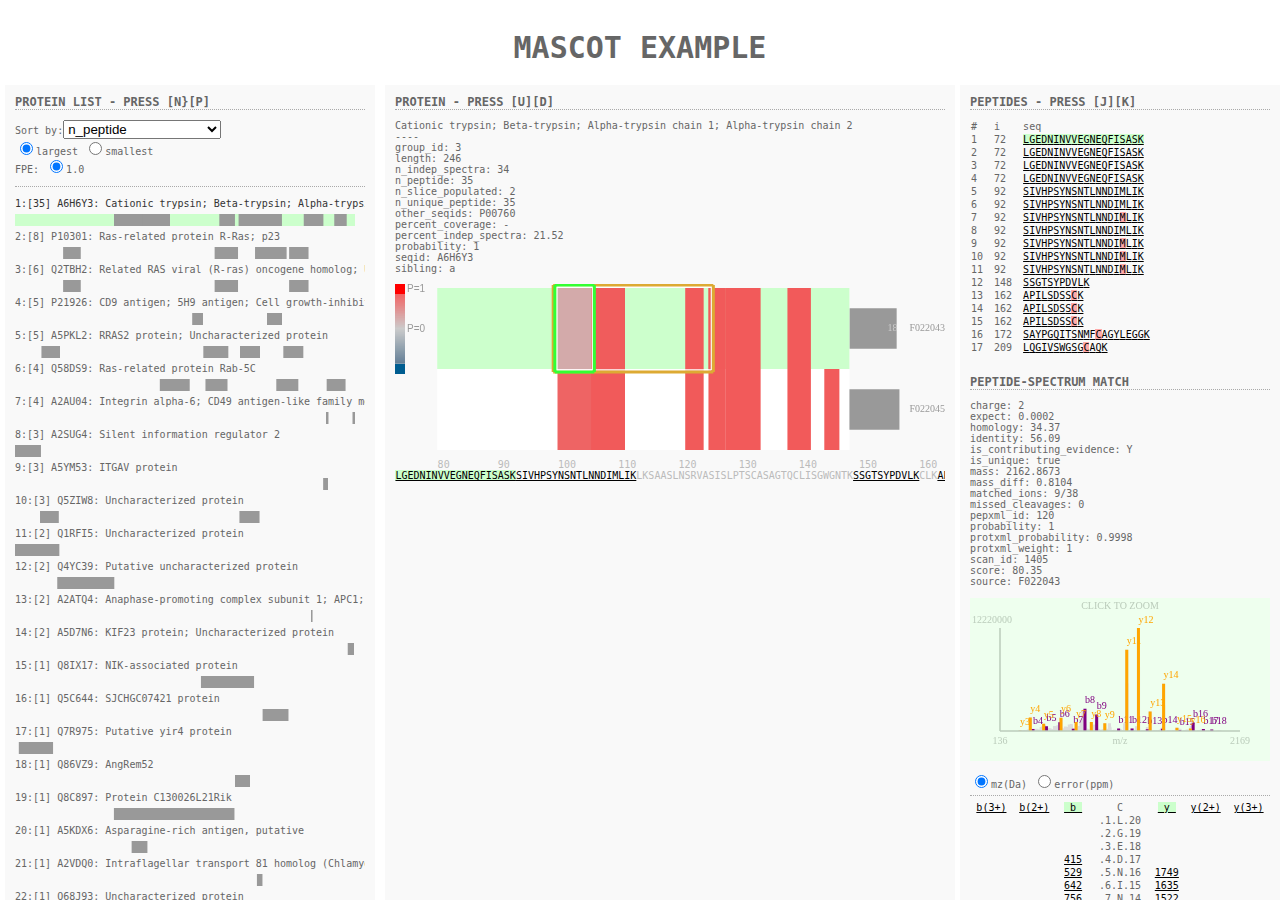
==== examples/comparison/index.html @ a966e024 "name changes" ====
<html>
<head>
  <meta http-equiv="Content-Type" content="text/html; charset=utf-8">
  <script type="text/javascript" src="js/jquery.js"></script>
  <script type="text/javascript" src="js/util.js"></script>
  <script type="text/javascript" src="js/mass.js"></script>
  <script type="text/javascript" src="data.js"></script>
  <script type="text/javascript" src="js/datacontroller.js"></script>
  <script type="text/javascript" src="js/peptidelist.js"></script>
  <script type="text/javascript" src="js/proteinlist.js"></script>
  <script type="text/javascript" src="js/canvaswidget.js"></script>
  <script type="text/javascript" src="js/spectrumwidget.js"></script>
  <script type="text/javascript" src="main.js"></script>
  <style>
    body, table, pre {
      font-family: 'Andale Mono', Lucidatypewriter, monospace;
      font-size: 10px;
      color: #666;
      margin: 0;
    }
    .title {
      font-size :12px;
      font-weight: bold;
      margin: 10px auto;
      width: 100%;
      border-bottom: 1px dotted #AAA;
    }
    .sorting_msg {
      position: absolute;
      width: 100%;
      height: 6em;
      top: 0;
      left: 10;
      padding: 10;
      z-index: 10;
      background-color: #F99;
    }
    #header {
      width: 100%;
      text-align: center;
      font-weight: bold;
      text-transform: uppercase;
      font-size: 30px;
      font-weight: bold;
      padding: 30px 0px 20px 0px;
    }
    #column1, #column2, #column3 {
      position: absolute;
      padding-left: 10px;
      padding-right: 10px;
      background-color: #F9F9F9;
    }
    #column1, #column2 {
      margin-left: 5px;
      margin-right: 5px;
      width: 350px;
    }
    #column2 {
      width: 400px;
    }
    #protein_control {
      border-bottom: 1px dotted #AAA;
    }
    #protein_list {
      white-space: nowrap; 
      background-color: #F9F9F9;
      overflow: scroll;
      cursor: pointer;
    }
    #protein_info {
      margin-bottom: 10px;
    }
    #peptograph {
      position: absolute;
      height: 290px;
    }
    #sequence {
      position: absolute;
      background-color: #F9F9F9;
      padding-top: 5px;
      padding-bottom: 20px;
      overflow: scroll;
    }
    #sequence pre {
      color: #BBB;
    }
    .sequence_link {
      color: #333;
      cursor: pointer;
    }
    .highlight_peptide {
      background-color: #CFC;
    }
    .modification {
      background-color: #FAA;
    }
    .link {
      color: black;
      cursor: pointer;
    }
    #peptide_list_title {
      position: absolute;
    }
    #peptide_list {
      overflow: auto;
    }
    #peptide_list table {
      border-collapse:collapse;
    }
    #peptide_list th, #peptide_list td {
      padding-right: 10px;
    }
    #spectrum {
      cursor: pointer;
    }
    #ion_table {
      overflow: auto;
    }
    .heading_row {
      outline: thin solid #CCC;
    }
    .dashed_border {
      border-top: 1px dotted #AAA;
      border-bottom: 1px dotted #AAA;
      padding-top: 5px;
      padding-bottom: 5px;
      margin-bottom: 5px;
      margin-top: 5px;
    }
    #ion_table table {
      border-spacing: 0px;
      width: 100%;
      text-align: center;
    }
  </style>
</head>
<body>
  <div id="header">Peptograph analysis of Sample</div>
  <div id="column1">
    <div class="title">PROTEIN LIST - PRESS [N}[P]</div>
    <div id="protein_control"></div>
    <div id="protein_list"></div>
  </div>
  <div id="column2">
    <div class="title">PROTEIN - PRESS [U][D]</div>
    <div id="protein_info"></div>
    <div id="peptograph"></div>
    <div id="sequence"></div>
  </div>
  <div id="column3">
    <div class="title">PEPTIDES - PRESS [J][K]</div>
    <div id="peptide_list"></div>
    <div class="title">PEPTIDE-SPECTRUM MATCH</div>
    <div id="peptide_info"></div>
    <div id="spectrum"></div>
    <div id="ion_table"></div>
  </div>
</body>
</html>
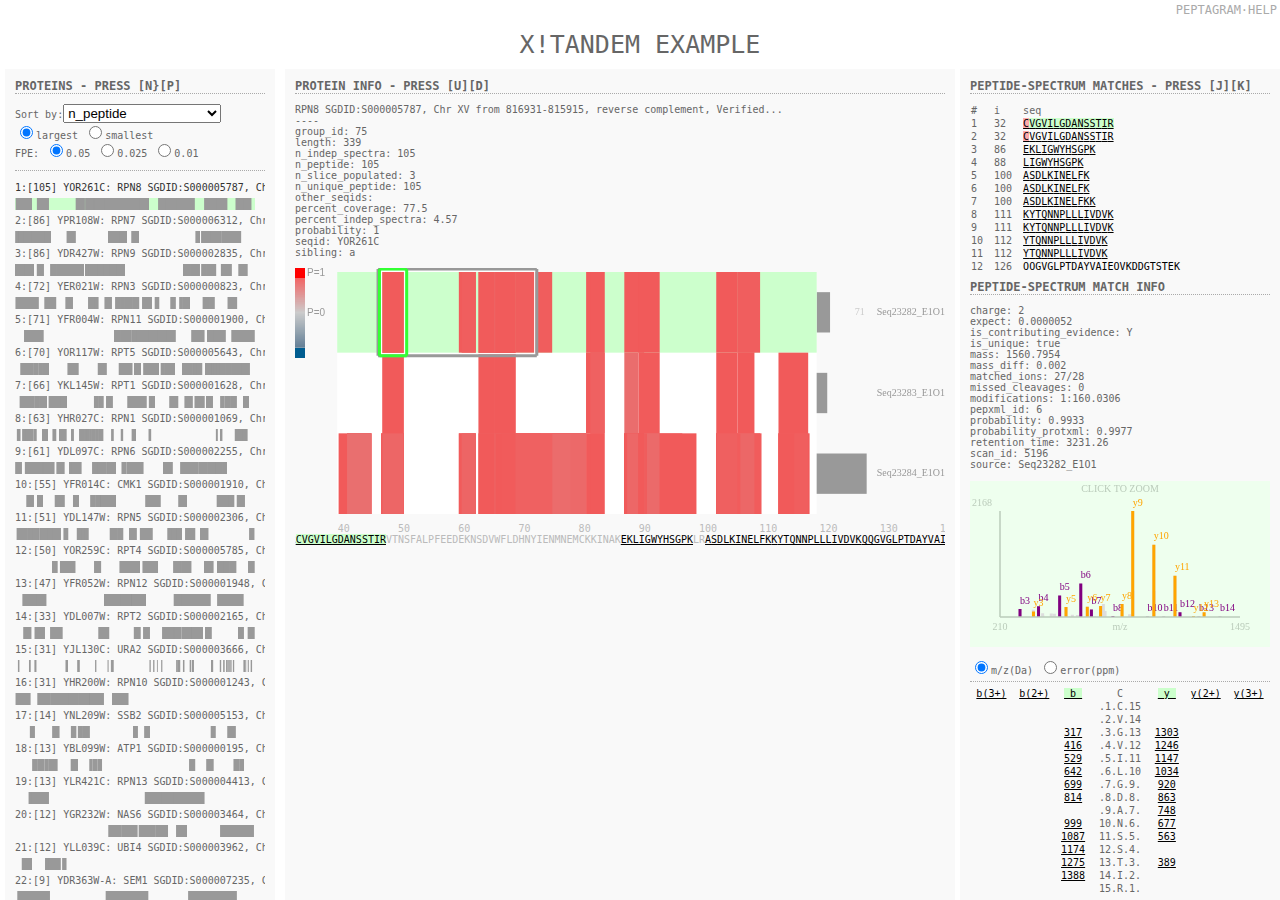
==== commit ae1ce812: "new examples" ====
--- a/examples/comparison/index.html
+++ b/examples/comparison/index.html
@@ -38,11 +38,9 @@
     #header {
       width: 100%;
       text-align: center;
-      font-weight: bold;
       text-transform: uppercase;
-      font-size: 30px;
-      font-weight: bold;
-      padding: 30px 0px 20px 0px;
+      font-size: 25px;
+      padding: 10px 0px 10px 0px;
     }
     #column1, #column2, #column3 {
       position: absolute;
@@ -53,7 +51,9 @@
     #column1, #column2 {
       margin-left: 5px;
       margin-right: 5px;
-      width: 350px;
+    }
+    #column1 {
+      width: 250px;
     }
     #column2 {
       width: 400px;
@@ -69,6 +69,7 @@
     }
     #protein_info {
       margin-bottom: 10px;
+      overflow: scroll;
     }
     #peptograph {
       position: absolute;
@@ -132,25 +133,38 @@
       width: 100%;
       text-align: center;
     }
+    #watermark {
+      text-align: right;
+      font-size: 12px;
+      padding: 3px;
+    }
+    #watermark a,
+    #watermark a:visited {
+      color: #AAA;
+      text-decoration: none;
+    }
   </style>
 </head>
 <body>
+  <div id="watermark">
+    <a href="http://boscoh.github.com/peptagram/vizhelp.html">PEPTAGRAM&#183;HELP</a>
+  </div>
   <div id="header">Peptograph analysis of Sample</div>
   <div id="column1">
-    <div class="title">PROTEIN LIST - PRESS [N}[P]</div>
+    <div class="title">PROTEINS - PRESS [N}[P]</div>
     <div id="protein_control"></div>
     <div id="protein_list"></div>
   </div>
   <div id="column2">
-    <div class="title">PROTEIN - PRESS [U][D]</div>
+    <div class="title">PROTEIN INFO - PRESS [U][D]</div>
     <div id="protein_info"></div>
     <div id="peptograph"></div>
     <div id="sequence"></div>
   </div>
   <div id="column3">
-    <div class="title">PEPTIDES - PRESS [J][K]</div>
+    <div class="title">PEPTIDE-SPECTRUM MATCHES - PRESS [J][K]</div>
     <div id="peptide_list"></div>
-    <div class="title">PEPTIDE-SPECTRUM MATCH</div>
+    <div class="title">PEPTIDE-SPECTRUM MATCH INFO</div>
     <div id="peptide_info"></div>
     <div id="spectrum"></div>
     <div id="ion_table"></div>
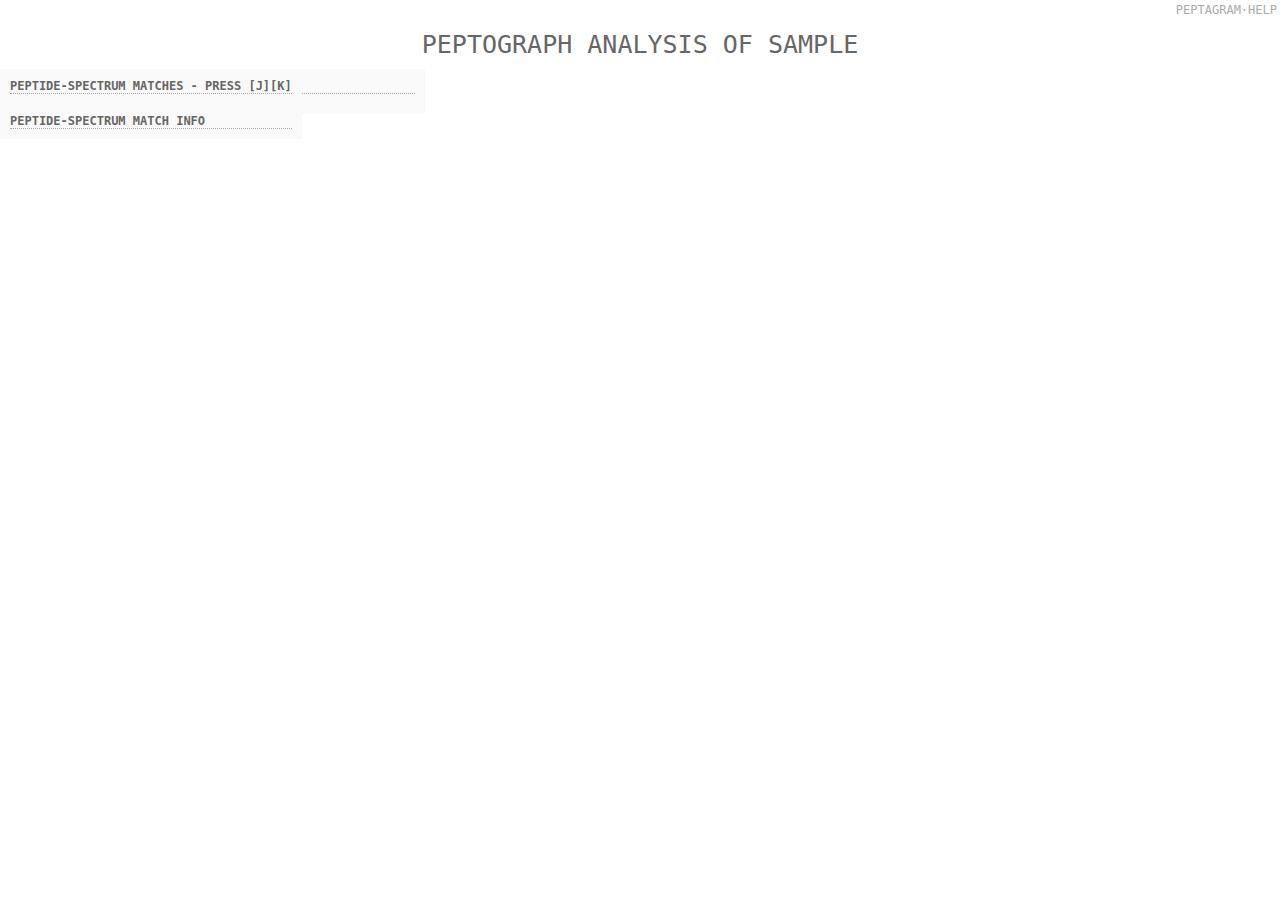
==== commit d35652b4: "add new examples" ====
--- a/examples/comparison/index.html
+++ b/examples/comparison/index.html
@@ -1,7 +1,8 @@
 <html>
 <head>
   <meta http-equiv="Content-Type" content="text/html; charset=utf-8">
-  <script type="text/javascript" src="js/jquery.js"></script>
+  <meta name="viewport" content="initial-scale=1, maximum-scale=1">  
+  <script type="text/javascript" src="js/jquery-2.0.3.js"></script>
   <script type="text/javascript" src="js/util.js"></script>
   <script type="text/javascript" src="js/mass.js"></script>
   <script type="text/javascript" src="data.js"></script>
@@ -12,10 +13,20 @@
   <script type="text/javascript" src="js/spectrumwidget.js"></script>
   <script type="text/javascript" src="main.js"></script>
   <style>
+    body,
+    html {
+      width: 100%;
+      height: 100%;
+      margin: 0;
+      padding: 0;
+      overflow: hidden;
+    }
     body, table, pre {
       font-family: 'Andale Mono', Lucidatypewriter, monospace;
       font-size: 10px;
       color: #666;
+    }
+    table, pre {
       margin: 0;
     }
     .title {
@@ -66,6 +77,9 @@
       background-color: #F9F9F9;
       overflow: scroll;
       cursor: pointer;
+    }
+    .protein_bar {
+      background-color: #F9F9F9;
     }
     #protein_info {
       margin-bottom: 10px;
@@ -143,6 +157,11 @@
       color: #AAA;
       text-decoration: none;
     }
+    .touchscroll {
+      overflow: scroll;
+      /* inertial scrolling on OSX */
+      -webkit-overflow-scrolling: touch;
+    }
   </style>
 </head>
 <body>
@@ -151,15 +170,15 @@
   </div>
   <div id="header">Peptograph analysis of Sample</div>
   <div id="column1">
-    <div class="title">PROTEINS - PRESS [N}[P]</div>
+    <div class="title">PROTEINS - PRESS [N][P]</div>
     <div id="protein_control"></div>
-    <div id="protein_list"></div>
+    <div id="protein_list" class="touchscroll"></div>
   </div>
   <div id="column2">
     <div class="title">PROTEIN INFO - PRESS [U][D]</div>
     <div id="protein_info"></div>
     <div id="peptograph"></div>
-    <div id="sequence"></div>
+    <div id="sequence" class="touchscroll"></div>
   </div>
   <div id="column3">
     <div class="title">PEPTIDE-SPECTRUM MATCHES - PRESS [J][K]</div>
@@ -167,7 +186,7 @@
     <div class="title">PEPTIDE-SPECTRUM MATCH INFO</div>
     <div id="peptide_info"></div>
     <div id="spectrum"></div>
-    <div id="ion_table"></div>
+    <div id="ion_table" class="touchscroll"></div>
   </div>
 </body>
 </html>